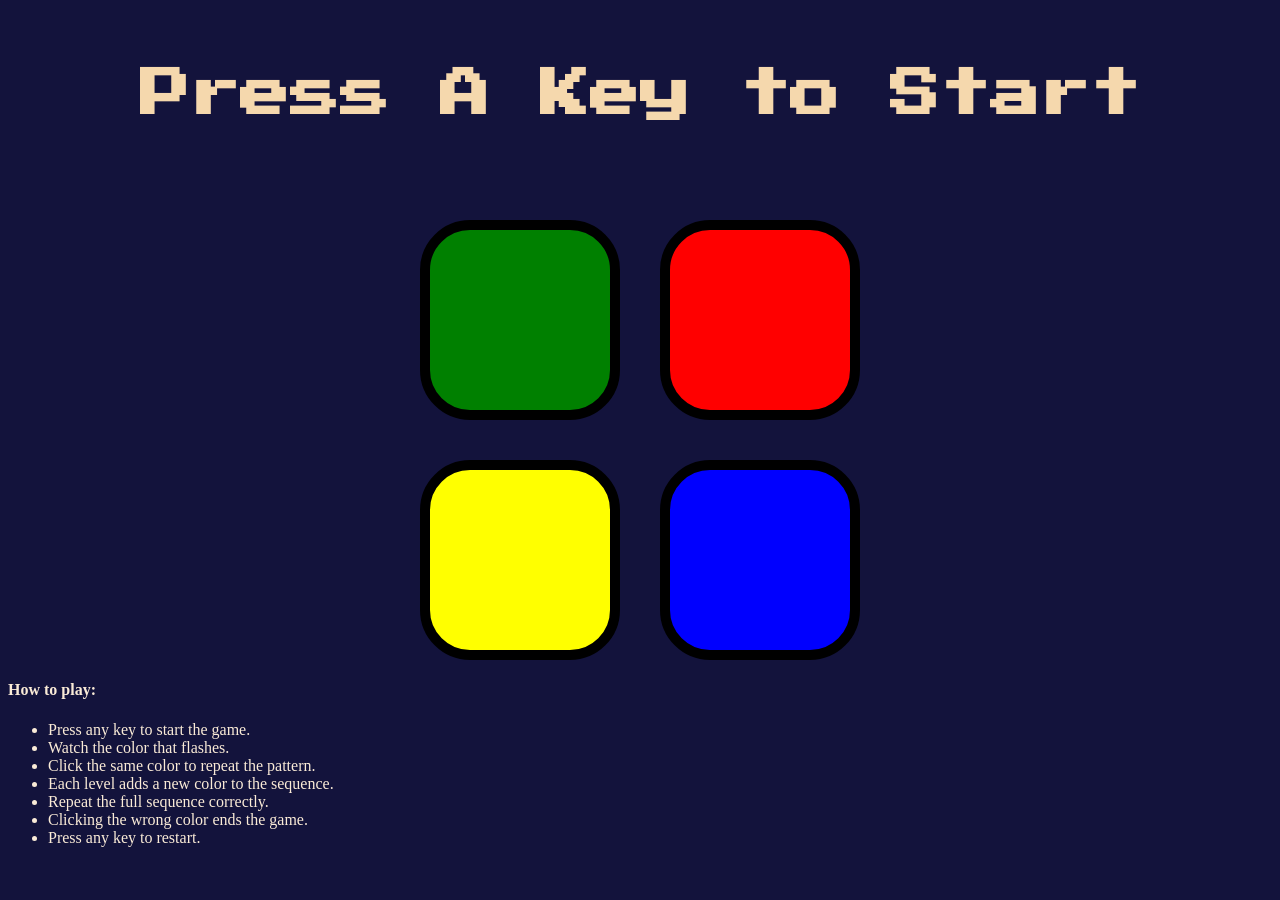
==== index.html @ 4b85de5d "Update and rename simon.html to index.html" ====
<!DOCTYPE html>
<html>
    <head>
        <title>Simon Game</title>
        <link rel="stylesheet" href="simon.css">
        <link href="https://fonts.googleapis.com/css2?family=Press+Start+2P&display=swap" rel="stylesheet">
    </head>
    <body>

        <h1>Press A Key to Start</h1>
        <div id="box">
        <button class="boxb b1"></button>
        <button class="boxb b2"></button>
        <button class="boxb b3"></button>
        <button class="boxb b4"></button>
        </div>
        <div class="how">
            <h4>How to play:</h4>
            <ul type="disc">
                <li>Press any key to start the game.</li>
                <li>Watch the color that flashes.</li>
                <li>Click the same color to repeat the pattern.</li>
                <li>Each level adds a new color to the sequence.</li>
                <li>Repeat the full sequence correctly.</li>
                <li>Clicking the wrong color ends the game.</li>
                <li>Press any key to restart.</li>
            </ul>
        </div>
        <script src="https://ajax.googleapis.com/ajax/libs/jquery/3.7.1/jquery.min.js"></script>
        <script src="simon.js" charset="utf-8"></script>
    </body>
</html>
---- simon.css ----
body{
    background-color: rgba(3, 3, 47, 0.934);
}

h1{
    margin-top: 70px;
    font-size: 50px;
    font-family: 'Press Start 2P', cursive;
    color:rgb(245, 216, 173);
    text-align: center;
}

#box{
    display:grid;
    grid-template-columns: repeat(2,200px);
    margin-top: 100px;
    gap:40px;
    justify-content: center;
}

.boxb{
    width: 200px;
    height: 200px;
    border:10px solid black;
    border-radius: 50px;
}

.b1{background-color: green;}
.b2{background-color: red;}
.b3{background-color: yellow;}
.b4{background-color: blue;}

.flash{
    opacity: 0.5;
    background-color: white;
}
.how{
    color:antiquewhite;
}

@media(max-width:1024px){
    h1{
        font-size: 30px;
        text-align: center;
    }
}

@media(max-width:480px){
    h1{
        font-size: 20px;
        text-align: center;
    }
    #box{
        display: grid;
        grid-template-columns: 200px;
        gap:40px;
        margin-top:100px;
        justify-content:center;
}

}
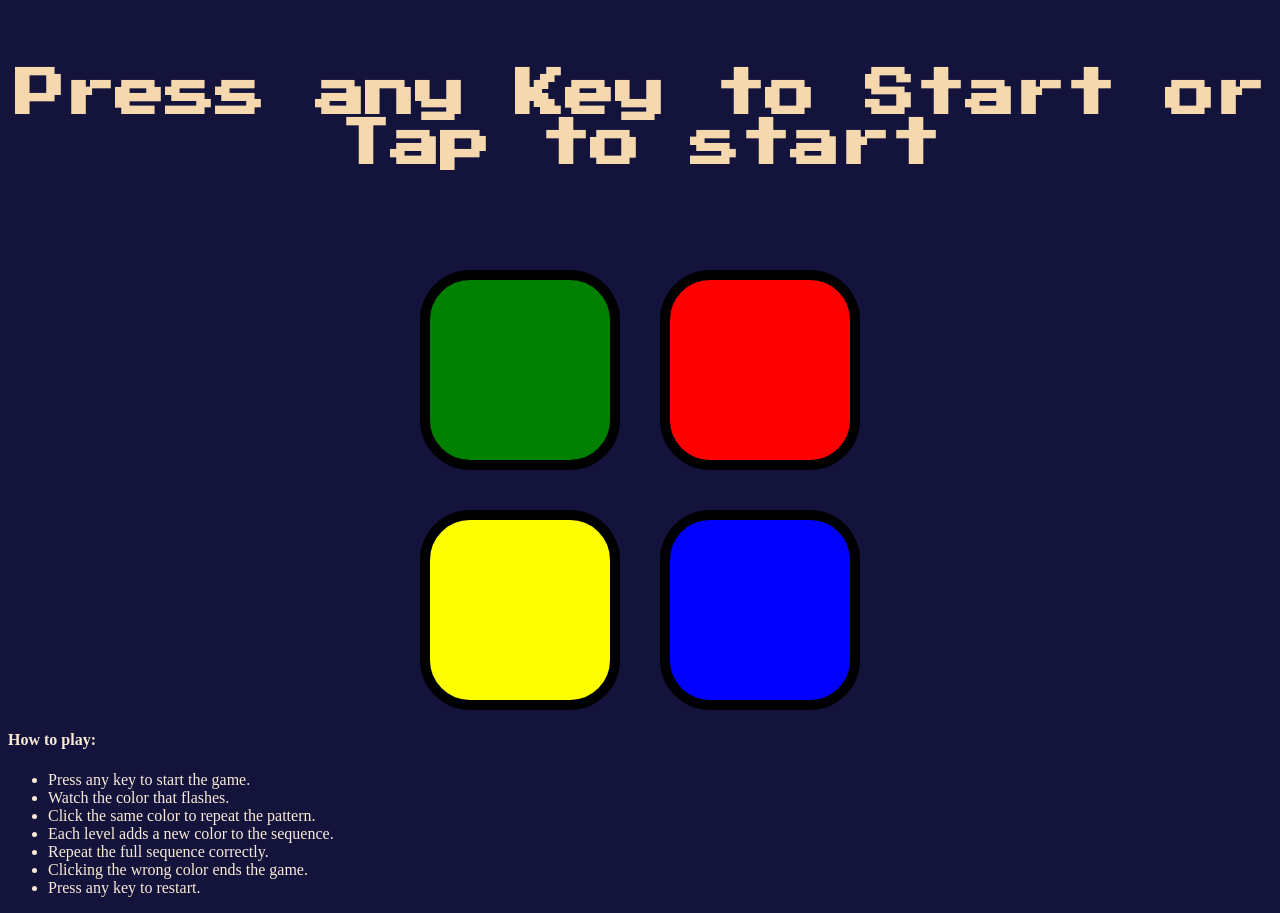
==== commit a0788774: "Update index.html" ====
--- a/index.html
+++ b/index.html
@@ -7,7 +7,7 @@
     </head>
     <body>
 
-        <h1>Press A Key to Start</h1>
+        <h1>Press any Key to Start or Tap to start</h1>
         <div id="box">
         <button class="boxb b1"></button>
         <button class="boxb b2"></button>
@@ -30,3 +30,4 @@
         <script src="simon.js" charset="utf-8"></script>
     </body>
 </html>
+
